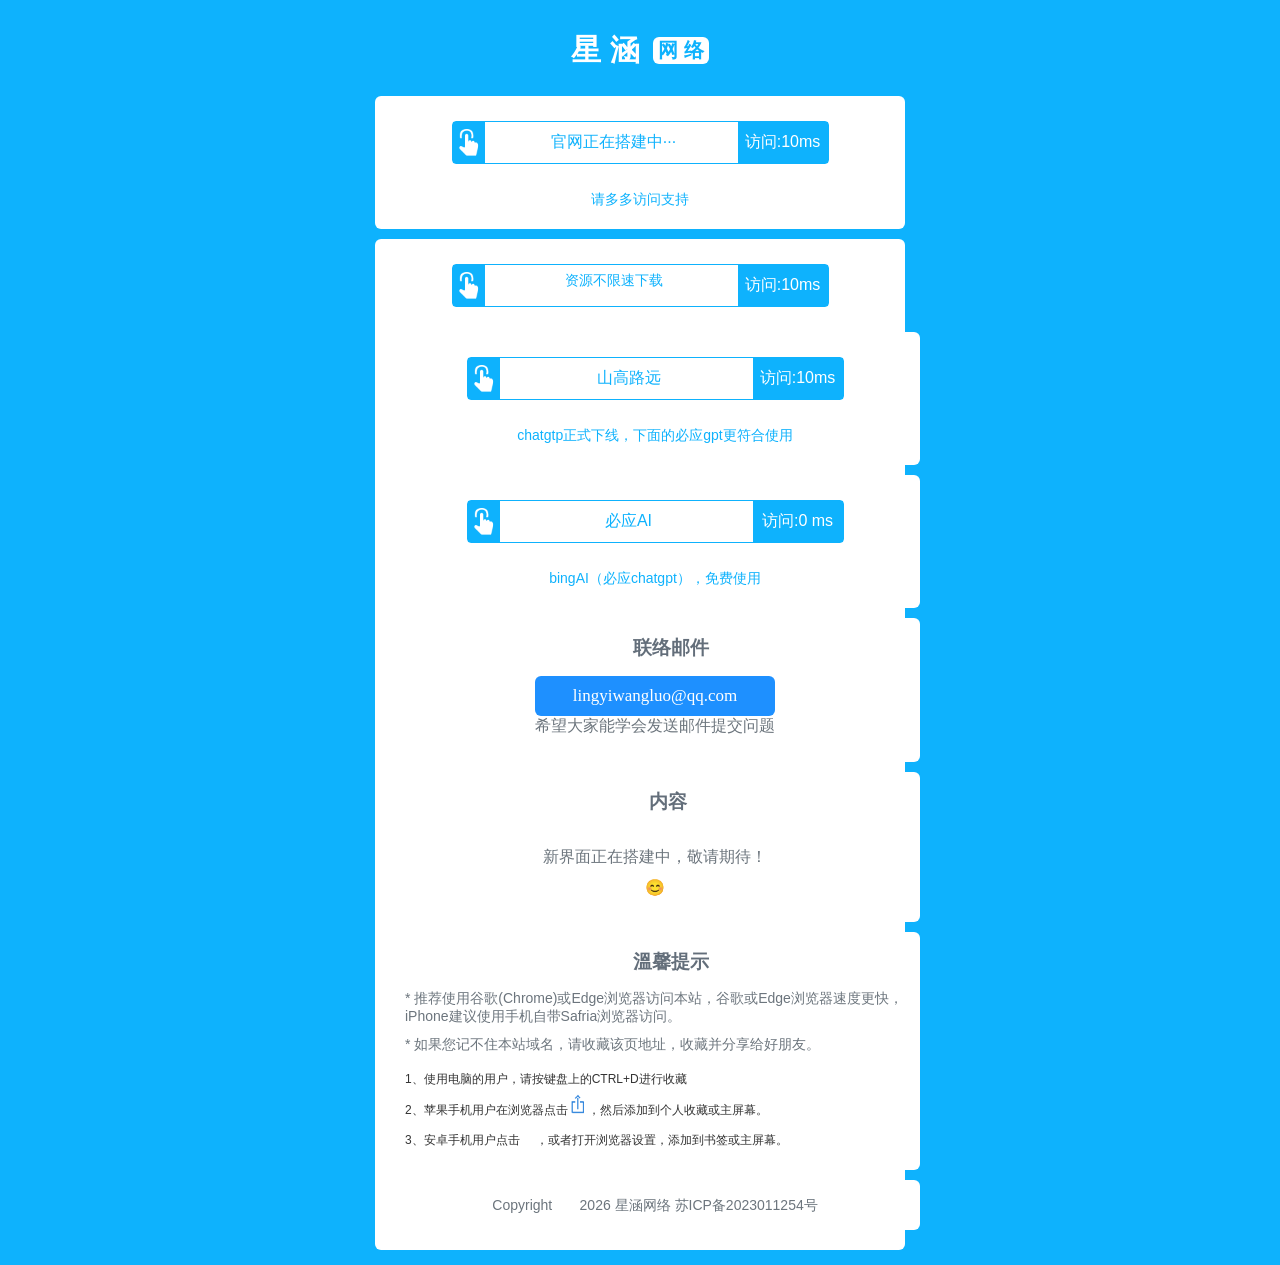
==== index.html @ cc35fe55 "Update index.html" ====
<!DOCTYPE html>
<html>
<head>
    <meta http-equiv="Content-Type" content="text/html; charset=UTF-8">
    <meta http-equiv="X-UA-Compatible" content="IE=edge,chrome=1">
    <meta content="width=device-width, initial-scale=1.0, user-scalable=0" name="viewport">
    <title>星涵网络</title>
    <meta name="keywords" content="星涵网络">
    <meta name="description" content="星涵网络">
    <link rel="shortcut icon" href="./image/favicon.svg">
    <link rel="stylesheet" href="./assets/css/style.css">
  </head>
  <body>
    <div id="main">
      <div class="brand" id="logo">
        <span> 星&nbsp;涵&nbsp;</span><span class="flag">网&nbsp;络</span>
      </div>
      <div class="field">
        <div class="enter-maomi">
          <div class="enter-icon">
            <div class="icon icon_hand"></div>
          </div>
          <div class="enter-ping">
            <span class="text-white">访问:0 ms</span>
          </div>
          <div class="enter-link">
            <a href="/" target="_blank"><span class="c_blue">官网正在搭建中···</span> </a>
          </div>
        </div>
		<!--<a href="https://ling1.top" target="_blank"><p class="button">官网：ling1.top</p></a>-->
        <p class="c_blue c_link">请多多访问支持</p>
      </div>
      <div class="field">
        <div class="enter-maomi">
          <div class="enter-icon">
            <div class="icon icon_hand"></div>
          </div>
          <div class="enter-ping">
            <span class="text-white">访问:0 ms</span>
          </div>
          <!--<div class="enter-link">
            <a href="https://win.ling1.top/" target="_blank"><span class="c_blue">win系统安装</span> </a>
          </div>
        </div>
		<a href="https://ling1.top" target="_blank"><p class="button">官网：ling1.top</p></a>
        <p class="c_blue c_link">可以远程安装的系统</p>
      </div>
      <div class="field">
        <div class="enter-maomi">
          <div class="enter-icon">
            <div class="icon icon_hand"></div>
          </div>
          <div class="enter-ping">
            <span class="text-white">访问:0 ms</span>
          </div>
          <div class="enter-link">
            <a href="https://down.ling1.top/" target="_blank"><span class="c_blue">点击进入下载网</span> </a>
          </div>
        </div>
		<a href="https://ling1.top" target="_blank"><p class="button">官网：ling1.top</p></a>-->
        <p class="c_blue c_link">资源不限速下载</p>
      </div>
	<div class="field">
        <div class="enter-maomi">
          <div class="enter-icon">
            <div class="icon icon_hand"></div>
          </div>
          <div class="enter-ping">
            <span class="text-white">访问:0 ms</span>
          </div>
          <div class="enter-link">
            <a href="/" target="_blank"><span class="c_blue">山高路远</a>
          </div>
        </div>
		<!--<a href="https://ai.ling1.top" target="_blank"><p class="button">拜拜</p></a>-->
        <p class="c_blue c_link">chatgtp正式下线，下面的必应gpt更符合使用</p>
      </div>
	<div class="field">
        <div class="enter-maomi">
          <div class="enter-icon">
            <div class="icon icon_hand"></div>
          </div>
          <div class="enter-ping">
            <span class="text-white">访问:0 ms</span>
          </div>
          <div class="enter-link">
            <a href="https://bingai.ling1.top/" target="_blank"><span class="c_blue">必应AI</span> </a>
          </div>
        </div>
		<!--<a href="https://bingai.ling1.top/" target="_blank"><p class="button">官网：https://bingai.ling1.top/</p></a>-->
        <p class="c_blue c_link">bingAI（必应chatgpt），免费使用</p>
      </div>
      <div class="field ">
        <h3 class="title"><svg class="icon1" aria-hidden="true"><use xlink:href="#icon-youjianguanli"></use></svg> 联络邮件</h3>
        <ul>
          <a href="mailto:lingyiwangluo@qq.com" target="_blank"><li class="button">lingyiwangluo@qq.com</li></a>
        </ul>
        <ul>
          <li><a>希望大家能学会发送邮件提交问题</a></li>
        </ul>
      </div>
	  <div class="field">
	  		  <h3 class="title"><svg class="icon1" aria-hidden="true"><use xlink:href="#icon-tongzhigonggao"></use></svg>内容</h3><br>
	  		  <ul>
	  		      <li>新界面正在搭建中，敬请期待！</li>
			      <li>😊</li>
	  		  </ul>
			  <!--<iframe src="//player.bilibili.com/player.html?aid=439117617&bvid=BV1rL411Q7s4&cid=1068683195&page=23&high_quality=1&danmaku=0" allowfullscreen="allowfullscreen" width=" 90%" height="260" scrolling="no" frameborder="0" sandbox="allow-top-navigation allow-same-origin allow-forms allow-scripts">
			  </iframe>-->
	  </div>
      <div class="field desc">
        <h3 class="title"><svg class="icon1" aria-hidden="true"><use xlink:href="#icon-tishi"></use></svg> 溫馨提示</h3>
        <ul>
          <li>* 推荐使用谷歌(Chrome)或Edge浏览器访问本站，谷歌或Edge浏览器速度更快，iPhone建议使用手机自带Safria浏览器访问。</li>
          <li>* 如果您记不住本站域名，请收藏该页地址，收藏并分享给好朋友。</li>
          <p class="c_black">1、使用电脑的用户，请按键盘上的CTRL+D进行收藏</p>
          <p class="c_black">2、苹果手机用户在浏览器点击<span class="icon icon_ios_shared small-img"></span>，然后添加到个人收藏或主屏幕。</p>
          <p class="c_black">3、安卓手机用户点击<span class="small-img"></span><svg class="icon1" aria-hidden="true"><use xlink:href="#icon-gengduo-shuxiang"></use></svg>，或者打开浏览器设置，添加到书签或主屏幕。</p>
        </ul>
      </div>
      <div class="field foot">
        <p>Copyright <svg class="icon1" aria-hidden="true"><use xlink:href="#icon-banquan"></use></svg> <script>document.write(new Date().getFullYear())</script> <a href="https://ling1.top" target="_blank"><script type="text/javascript">document.write(document.title)</script></a> <a href="https://beian.miit.gov.cn/" target="_blank">苏ICP备2023011254号</a></p>
      </div>
    </div>
	<script src="https://at.alicdn.com/t/c/font_3947602_16ftlgst387.js"></script>
	<script type="text/javascript" src="./assets/js/ping.js"></script>
	<script type="text/javascript" src="./assets/js/jinzhi.js"></script>
  </body>
</html>
---- assets/css/style.css ----
*{padding:0;margin:0}
      body{background-color:#0eb2fd;color:#fff;font-family:-apple-system,BlinkMacSystemFont,Helvetica Neue,PingFang SC,Microsoft YaHei,Source Han Sans SC,Noto Sans CJK SC,WenQuanYi Micro Hei,sans-serif}
      #main{margin:10px auto;display:flex;justify-content:center;flex-direction:column;align-items:center}
      .field{width:500px;display:flex;flex-direction:column;align-items:center;justify-content:center;background:#fff;color:#6c757d;font-size:16px;padding:15px;margin:5px auto;border-radius:6px}
      .field.foot {font-size:14px;}
      .field.desc ul>li{text-align:left;font-size:14px}
      @media (max-width:500px){#main{padding:0 5px}
      .field{width:100%;padding:15px 0}
      .field.desc ul{margin:0 15px}
      .field.desc ul>li{text-align:left}
      }
      ul>li{margin-bottom:10px;list-style-type:none;text-align:center}
      ul>li.text{font-size:12px;clear:both;width:100%}
      .field .title{margin-bottom:15px;font-weight:700;color:#636e7a}
      a,a:active,a:focus,a:hover,a:visited{color:inherit;text-decoration:none}
      .brand{display:flex;align-items:center;justify-content:flex-start;text-align:center;color:#000;font-size:30px;font-weight:200;padding:20px;cursor:pointer}
      .brand span{color:#fff;font-weight:600}
      .brand span.flag{color:#0eb2fd;background:#fff;border-radius:6px;font-size:20px;font-weight:700;display:inline-block;padding:0 5px;margin-left:5px}
      .enter-maomi{width:75%;text-align:center;line-height:40px;border:1px solid #0eb2fd;border-radius:4px;margin-bottom:20px;margin-top:10px}
      .enter-icon{width:32px;height:41px;float:left;margin-right:5px;background-color:#0eb2fd}
      .enter-ping{width:90px;height:41px;float:right;background-color:#0eb2fd}
      .enter-link a{display:block}
      .icon{width:20px;height:20px;background-position:center;background-size:contain;background-repeat:no-repeat;display:inline-block}
      .icon_hand{width:27px;height:27px;vertical-align:middle;background-image:url([data-uri]);padding-top:12px}
      .c_black{color:#333;line-height:30px;font-size:12px}
      .c_blue{color:#0eb2fd}
      .c_link{font-size:14px;line-height:30px}
      .fri_link{overflow:hidden;width:80%}
      .fri_link li{float:left;display:block;font-size:.875rem;width:33.33333333%}
      .icon_ios_shared{background-image:url([data-uri])}
      .text-white{color: #fff;}
	  .icon1 {
	         width: 1.4em; height: 1.4em;
	         vertical-align: -0.3em;
	         fill: currentColor;
	         overflow: hidden;
	      }
		  
		  .button { /* 按钮美化 */
		  	width: 240px; /* 宽度 */
		  	height: 40px; /* 高度 */
		  	border-width: 0px; /* 边框宽度 */
		  	border-radius: 6px; /* 边框半径 */
		  	background: #1E90FF; /* 背景颜色 */
		  	cursor: pointer; /* 鼠标移入按钮范围时出现手势 */
		  	outline: none; /* 不显示轮廓线 */
		  	font-family: Microsoft YaHei; /* 设置字体 */
		  	color: white; /* 字体颜色 */
		  	font-size: 17px; /* 字体大小 */
		    text-align: center;
			line-height: 40px;
		  }
		  .button:hover { /* 鼠标移入按钮范围时改变颜色 */
		  	background: #ff4245;
		  }
		  .img {
			   border-radius: 8px;
		  }
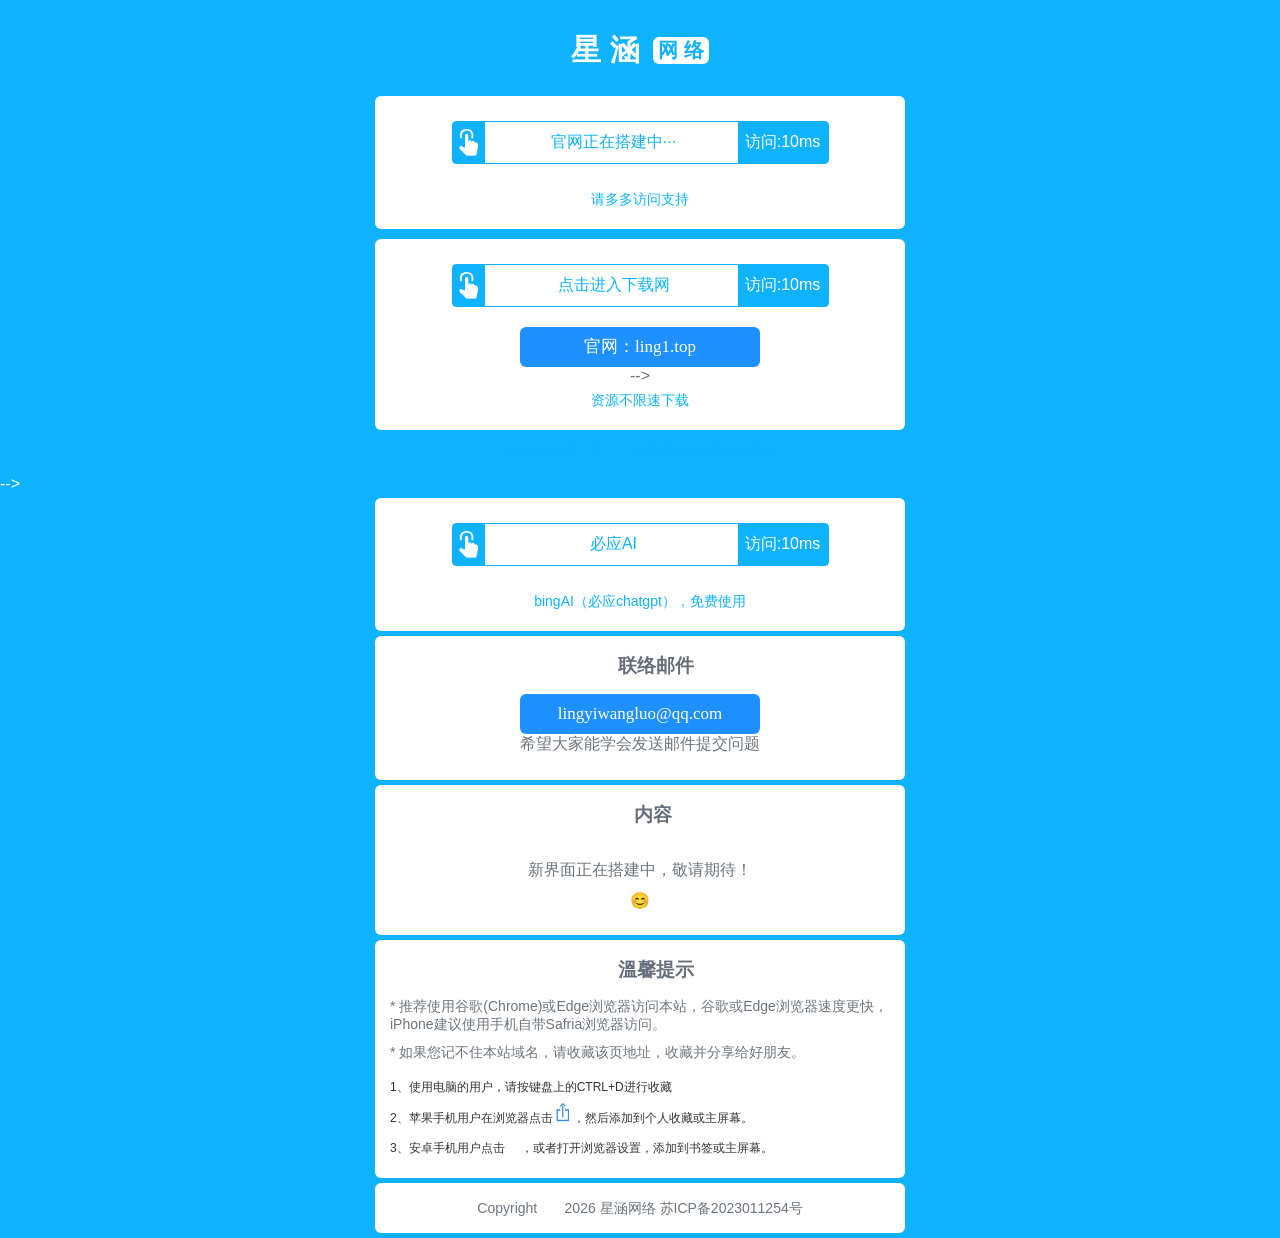
==== commit d882c5f8: "Update index.html" ====
--- a/index.html
+++ b/index.html
@@ -15,6 +15,7 @@
       <div class="brand" id="logo">
         <span> 星&nbsp;涵&nbsp;</span><span class="flag">网&nbsp;络</span>
       </div>
+	    
       <div class="field">
         <div class="enter-maomi">
           <div class="enter-icon">
@@ -30,7 +31,8 @@
 		<!--<a href="https://ling1.top" target="_blank"><p class="button">官网：ling1.top</p></a>-->
         <p class="c_blue c_link">请多多访问支持</p>
       </div>
-      <div class="field">
+	    
+      <!--<div class="field">
         <div class="enter-maomi">
           <div class="enter-icon">
             <div class="icon icon_hand"></div>
@@ -38,13 +40,14 @@
           <div class="enter-ping">
             <span class="text-white">访问:0 ms</span>
           </div>
-          <!--<div class="enter-link">
+          <div class="enter-link">
             <a href="https://win.ling1.top/" target="_blank"><span class="c_blue">win系统安装</span> </a>
           </div>
         </div>
 		<a href="https://ling1.top" target="_blank"><p class="button">官网：ling1.top</p></a>
         <p class="c_blue c_link">可以远程安装的系统</p>
-      </div>
+      </div>-->
+	    
       <div class="field">
         <div class="enter-maomi">
           <div class="enter-icon">
@@ -60,7 +63,8 @@
 		<a href="https://ling1.top" target="_blank"><p class="button">官网：ling1.top</p></a>-->
         <p class="c_blue c_link">资源不限速下载</p>
       </div>
-	<div class="field">
+	    
+	<!--<div class="field">
         <div class="enter-maomi">
           <div class="enter-icon">
             <div class="icon icon_hand"></div>
@@ -74,7 +78,8 @@
         </div>
 		<!--<a href="https://ai.ling1.top" target="_blank"><p class="button">拜拜</p></a>-->
         <p class="c_blue c_link">chatgtp正式下线，下面的必应gpt更符合使用</p>
-      </div>
+      </div>-->
+	    
 	<div class="field">
         <div class="enter-maomi">
           <div class="enter-icon">
@@ -90,6 +95,7 @@
 		<!--<a href="https://bingai.ling1.top/" target="_blank"><p class="button">官网：https://bingai.ling1.top/</p></a>-->
         <p class="c_blue c_link">bingAI（必应chatgpt），免费使用</p>
       </div>
+	    
       <div class="field ">
         <h3 class="title"><svg class="icon1" aria-hidden="true"><use xlink:href="#icon-youjianguanli"></use></svg> 联络邮件</h3>
         <ul>
@@ -99,6 +105,7 @@
           <li><a>希望大家能学会发送邮件提交问题</a></li>
         </ul>
       </div>
+	    
 	  <div class="field">
 	  		  <h3 class="title"><svg class="icon1" aria-hidden="true"><use xlink:href="#icon-tongzhigonggao"></use></svg>内容</h3><br>
 	  		  <ul>
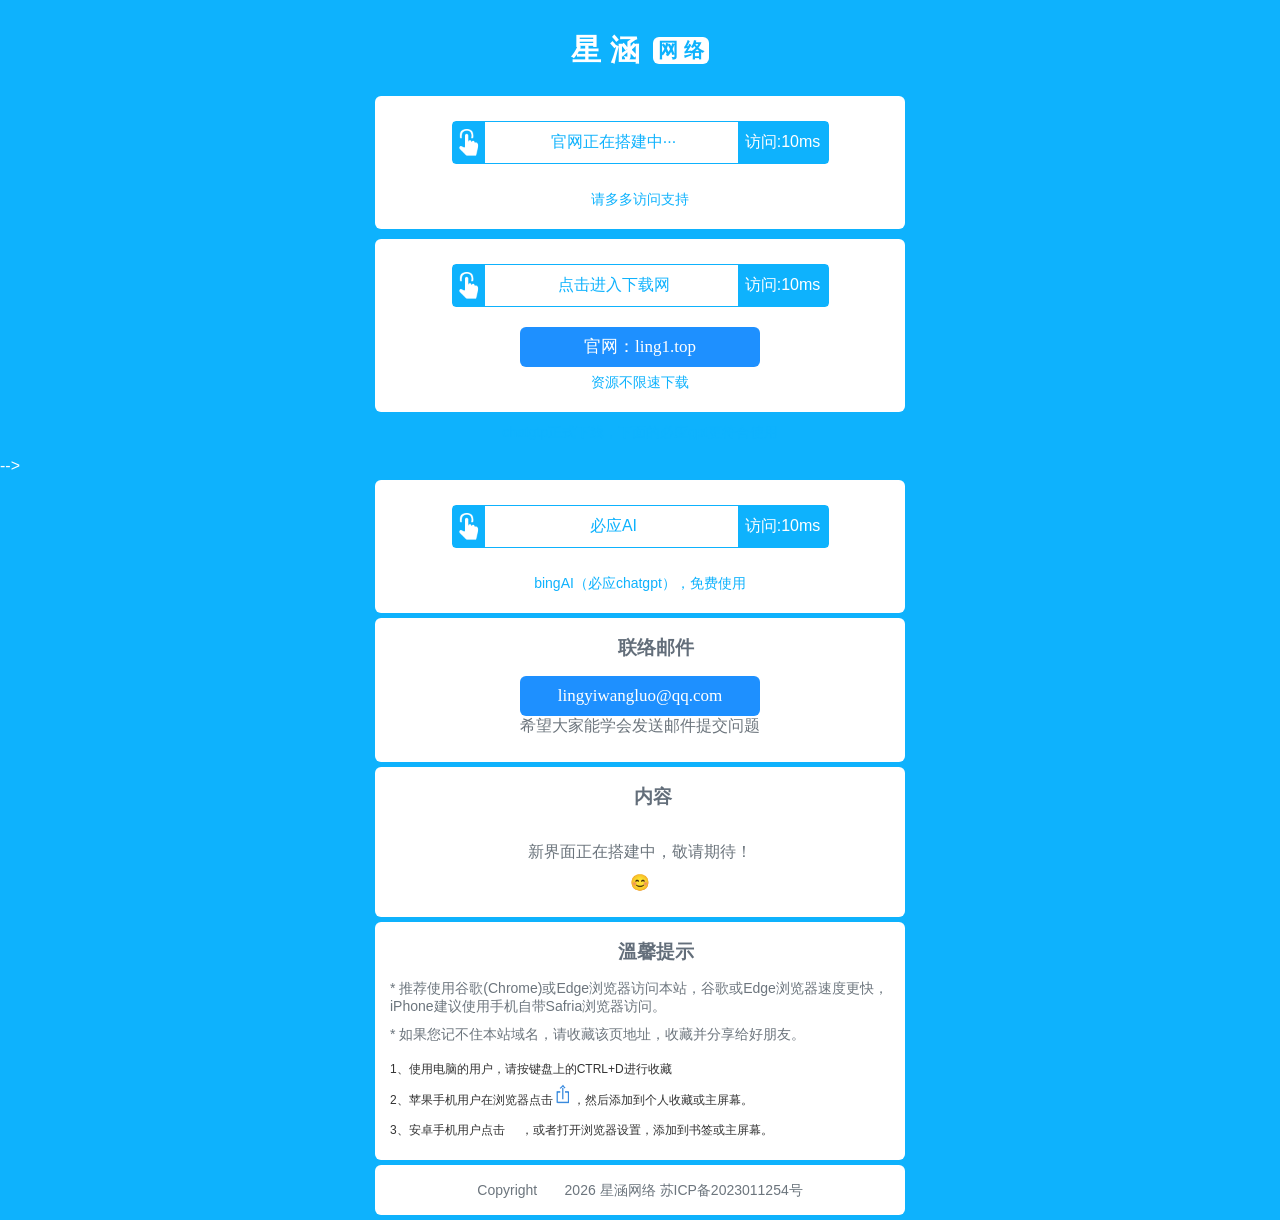
==== commit 5a10640f: "Update index.html" ====
--- a/index.html
+++ b/index.html
@@ -60,7 +60,7 @@
             <a href="https://down.ling1.top/" target="_blank"><span class="c_blue">点击进入下载网</span> </a>
           </div>
         </div>
-		<a href="https://ling1.top" target="_blank"><p class="button">官网：ling1.top</p></a>-->
+		<a href="https://ling1.top" target="_blank"><p class="button">官网：ling1.top</p></a>
         <p class="c_blue c_link">资源不限速下载</p>
       </div>
 	    
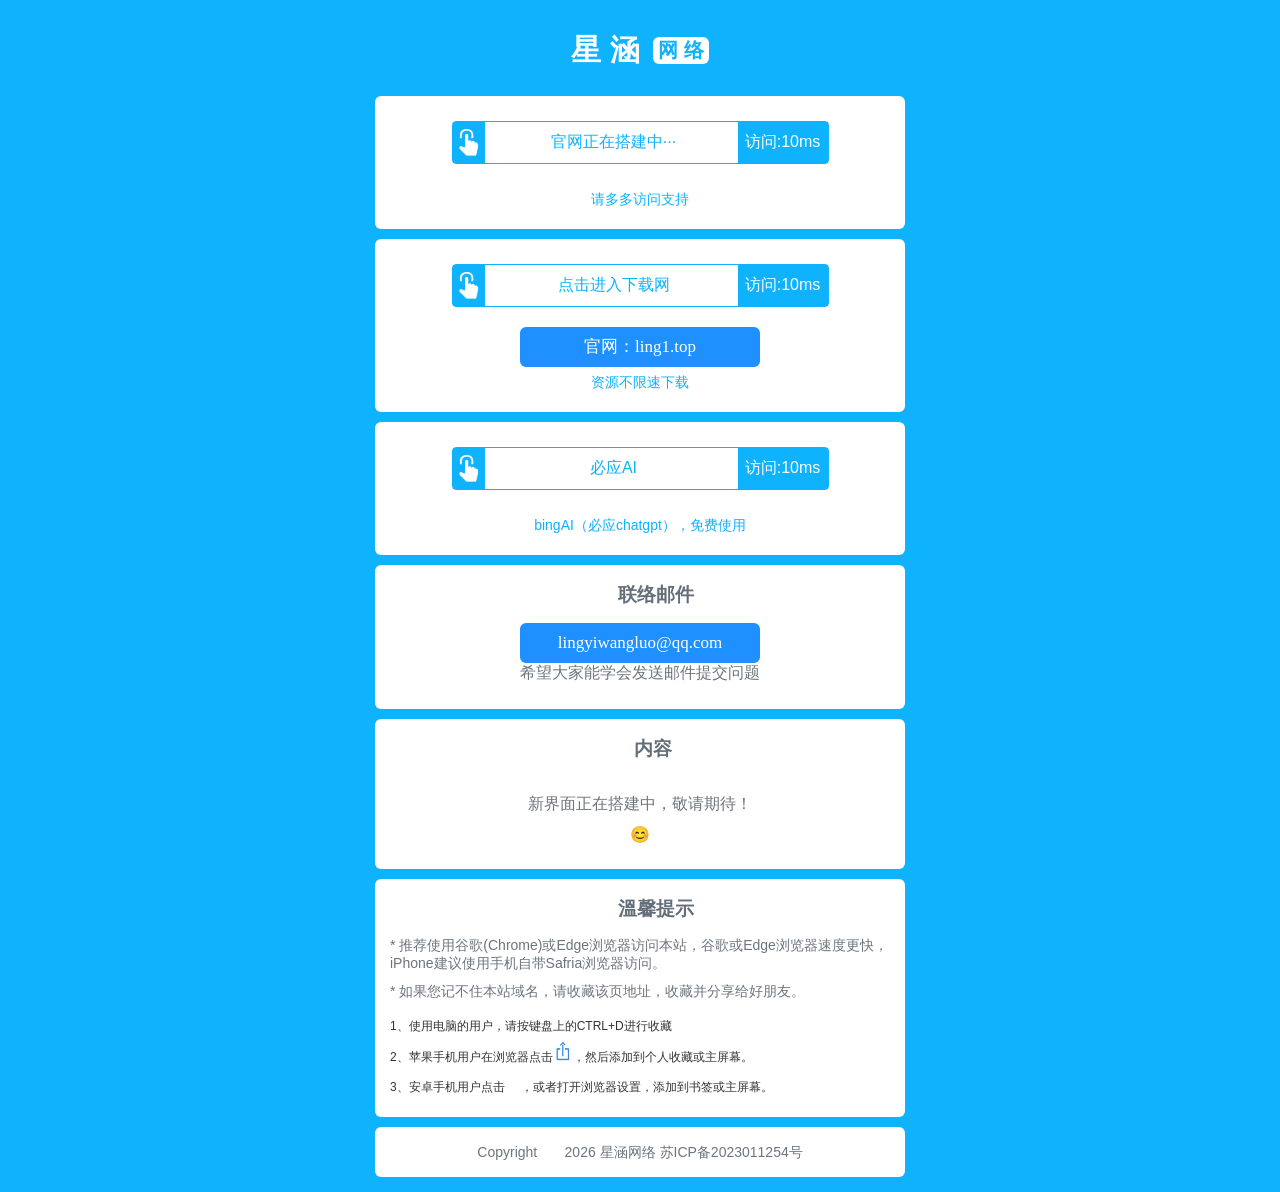
==== commit 81adf647: "Update index.html" ====
--- a/index.html
+++ b/index.html
@@ -63,7 +63,7 @@
 		<a href="https://ling1.top" target="_blank"><p class="button">官网：ling1.top</p></a>
         <p class="c_blue c_link">资源不限速下载</p>
       </div>
-	    
+
 	<!--<div class="field">
         <div class="enter-maomi">
           <div class="enter-icon">
@@ -76,7 +76,7 @@
             <a href="/" target="_blank"><span class="c_blue">山高路远</a>
           </div>
         </div>
-		<!--<a href="https://ai.ling1.top" target="_blank"><p class="button">拜拜</p></a>-->
+		<!--<a href="https://ai.ling1.top" target="_blank"><p class="button">拜拜</p></a>
         <p class="c_blue c_link">chatgtp正式下线，下面的必应gpt更符合使用</p>
       </div>-->
 	    
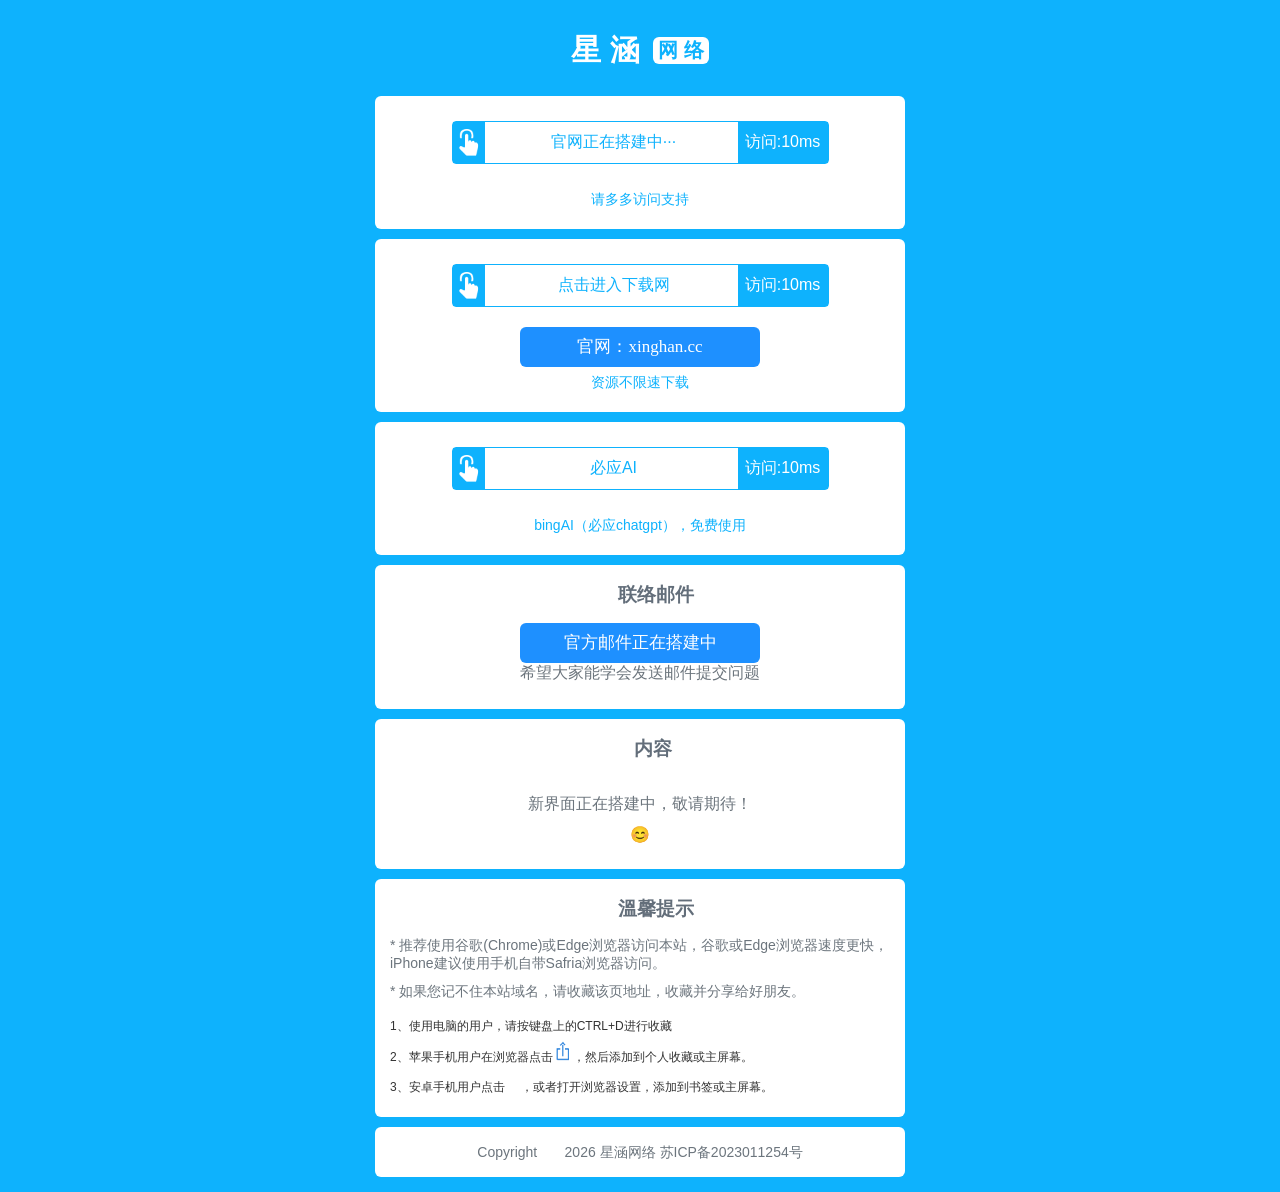
==== commit e6f99bfa: "Update index.html" ====
--- a/index.html
+++ b/index.html
@@ -28,7 +28,7 @@
             <a href="/" target="_blank"><span class="c_blue">官网正在搭建中···</span> </a>
           </div>
         </div>
-		<!--<a href="https://ling1.top" target="_blank"><p class="button">官网：ling1.top</p></a>-->
+		<!--<a href="https://xinghan.cc" target="_blank"><p class="button">官网：xinghan.cc</p></a>-->
         <p class="c_blue c_link">请多多访问支持</p>
       </div>
 	    
@@ -57,10 +57,10 @@
             <span class="text-white">访问:0 ms</span>
           </div>
           <div class="enter-link">
-            <a href="https://down.ling1.top/" target="_blank"><span class="c_blue">点击进入下载网</span> </a>
+            <a href="https://down.xinghan.cc/" target="_blank"><span class="c_blue">点击进入下载网</span> </a>
           </div>
         </div>
-		<a href="https://ling1.top" target="_blank"><p class="button">官网：ling1.top</p></a>
+		<a href="https://xinghan.cc" target="_blank"><p class="button">官网：xinghan.cc</p></a>
         <p class="c_blue c_link">资源不限速下载</p>
       </div>
 
@@ -99,7 +99,7 @@
       <div class="field ">
         <h3 class="title"><svg class="icon1" aria-hidden="true"><use xlink:href="#icon-youjianguanli"></use></svg> 联络邮件</h3>
         <ul>
-          <a href="mailto:lingyiwangluo@qq.com" target="_blank"><li class="button">lingyiwangluo@qq.com</li></a>
+          <a href="/" target="_blank"><li class="button">官方邮件正在搭建中</li></a>
         </ul>
         <ul>
           <li><a>希望大家能学会发送邮件提交问题</a></li>
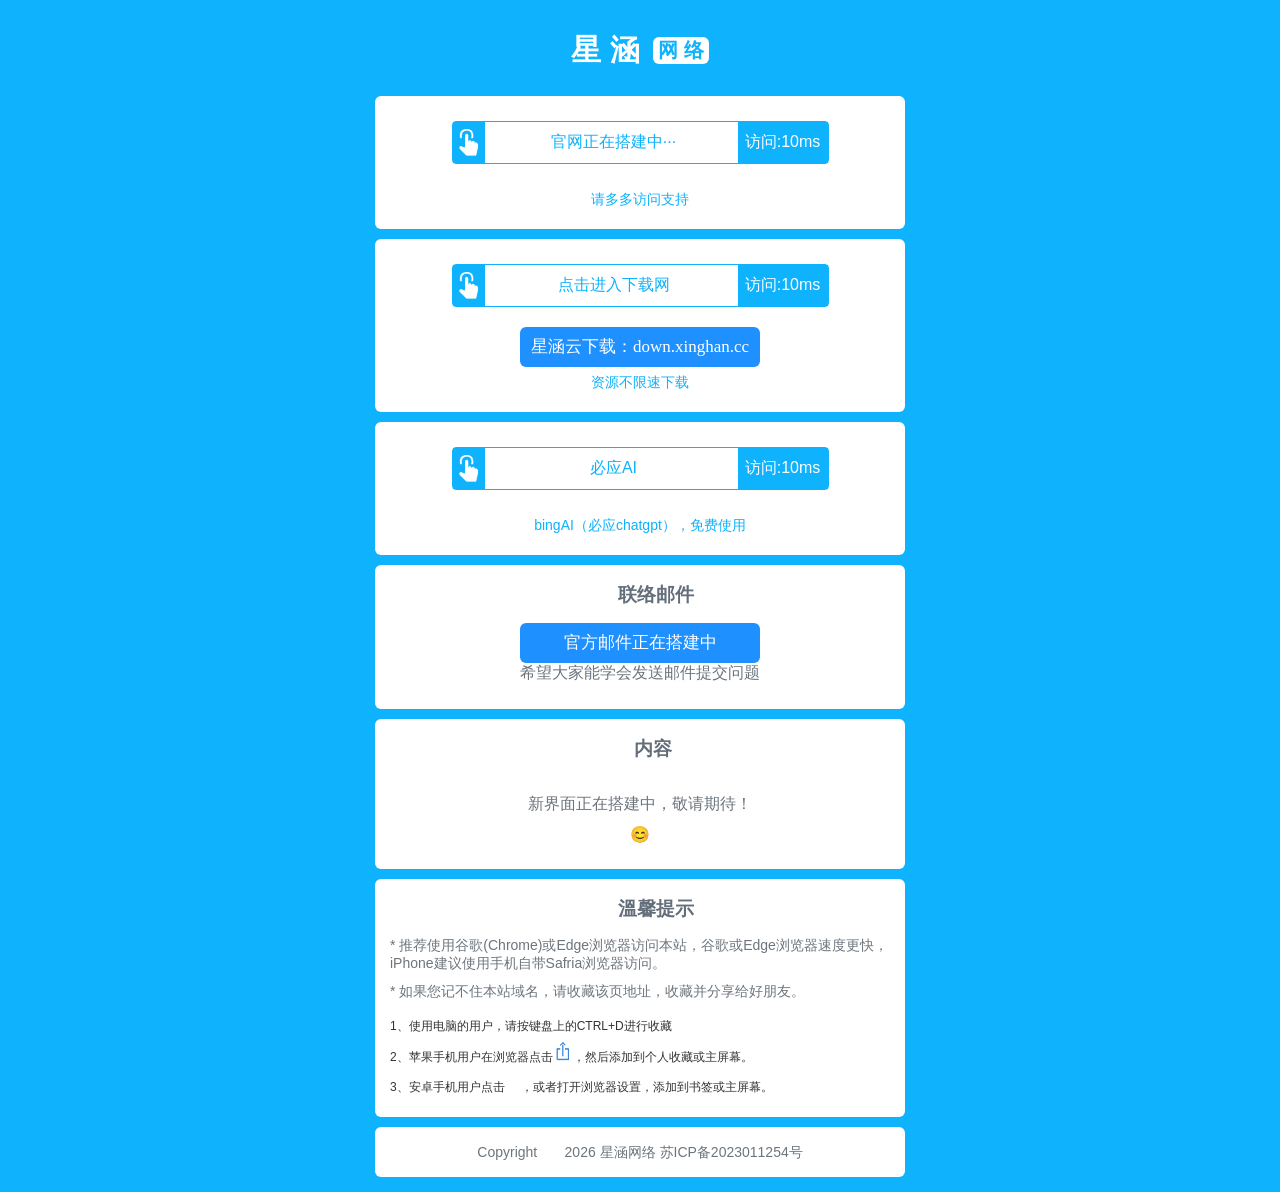
==== commit d031226c: "Update index.html" ====
--- a/index.html
+++ b/index.html
@@ -60,7 +60,7 @@
             <a href="https://down.xinghan.cc/" target="_blank"><span class="c_blue">点击进入下载网</span> </a>
           </div>
         </div>
-		<a href="https://xinghan.cc" target="_blank"><p class="button">官网：xinghan.cc</p></a>
+		<a href="https://down.xinghan.cc" target="_blank"><p class="button">星涵云下载：down.xinghan.cc</p></a>
         <p class="c_blue c_link">资源不限速下载</p>
       </div>
 
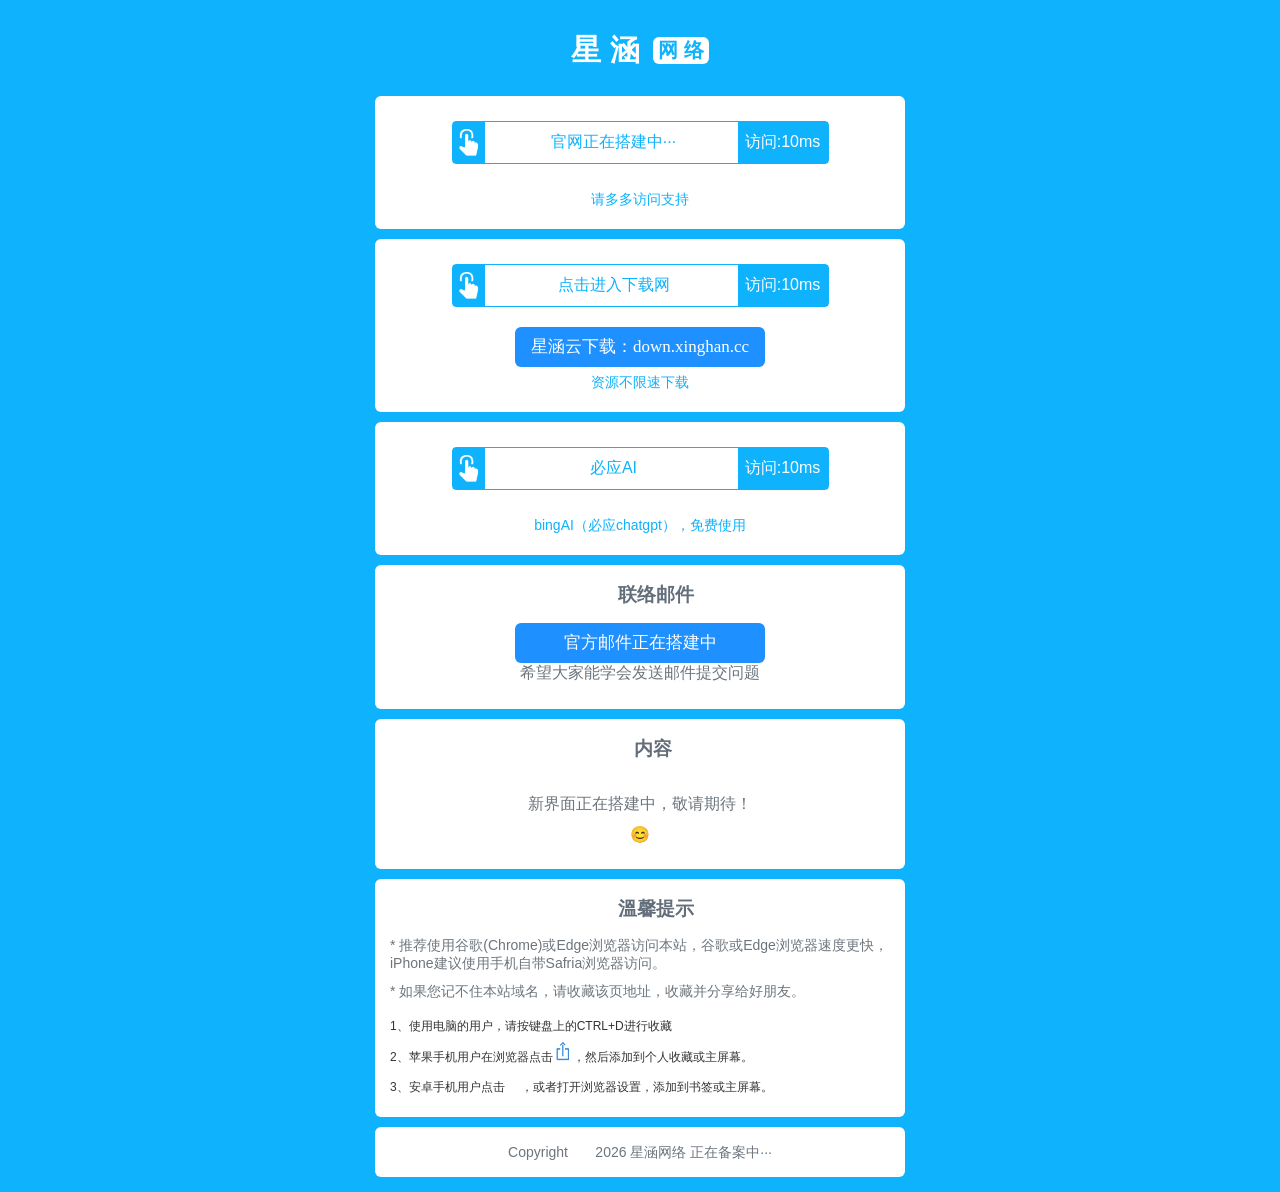
==== commit adcc3c42: "Update index.html" ====
--- a/index.html
+++ b/index.html
@@ -126,7 +126,7 @@
         </ul>
       </div>
       <div class="field foot">
-        <p>Copyright <svg class="icon1" aria-hidden="true"><use xlink:href="#icon-banquan"></use></svg> <script>document.write(new Date().getFullYear())</script> <a href="https://ling1.top" target="_blank"><script type="text/javascript">document.write(document.title)</script></a> <a href="https://beian.miit.gov.cn/" target="_blank">苏ICP备2023011254号</a></p>
+        <p>Copyright <svg class="icon1" aria-hidden="true"><use xlink:href="#icon-banquan"></use></svg> <script>document.write(new Date().getFullYear())</script> <a href="https://ling1.top" target="_blank"><script type="text/javascript">document.write(document.title)</script></a> <a href="https://beian.miit.gov.cn/" target="_blank">正在备案中···</a></p>
       </div>
     </div>
 	<script src="https://at.alicdn.com/t/c/font_3947602_16ftlgst387.js"></script>
--- a/assets/css/style.css
+++ b/assets/css/style.css
@@ -37,7 +37,7 @@
 	      }
 		  
 		  .button { /* 按钮美化 */
-		  	width: 240px; /* 宽度 */
+		  	width: 250px; /* 宽度 */
 		  	height: 40px; /* 高度 */
 		  	border-width: 0px; /* 边框宽度 */
 		  	border-radius: 6px; /* 边框半径 */
@@ -55,4 +55,4 @@
 		  }
 		  .img {
 			   border-radius: 8px;
-		  }+		  }
